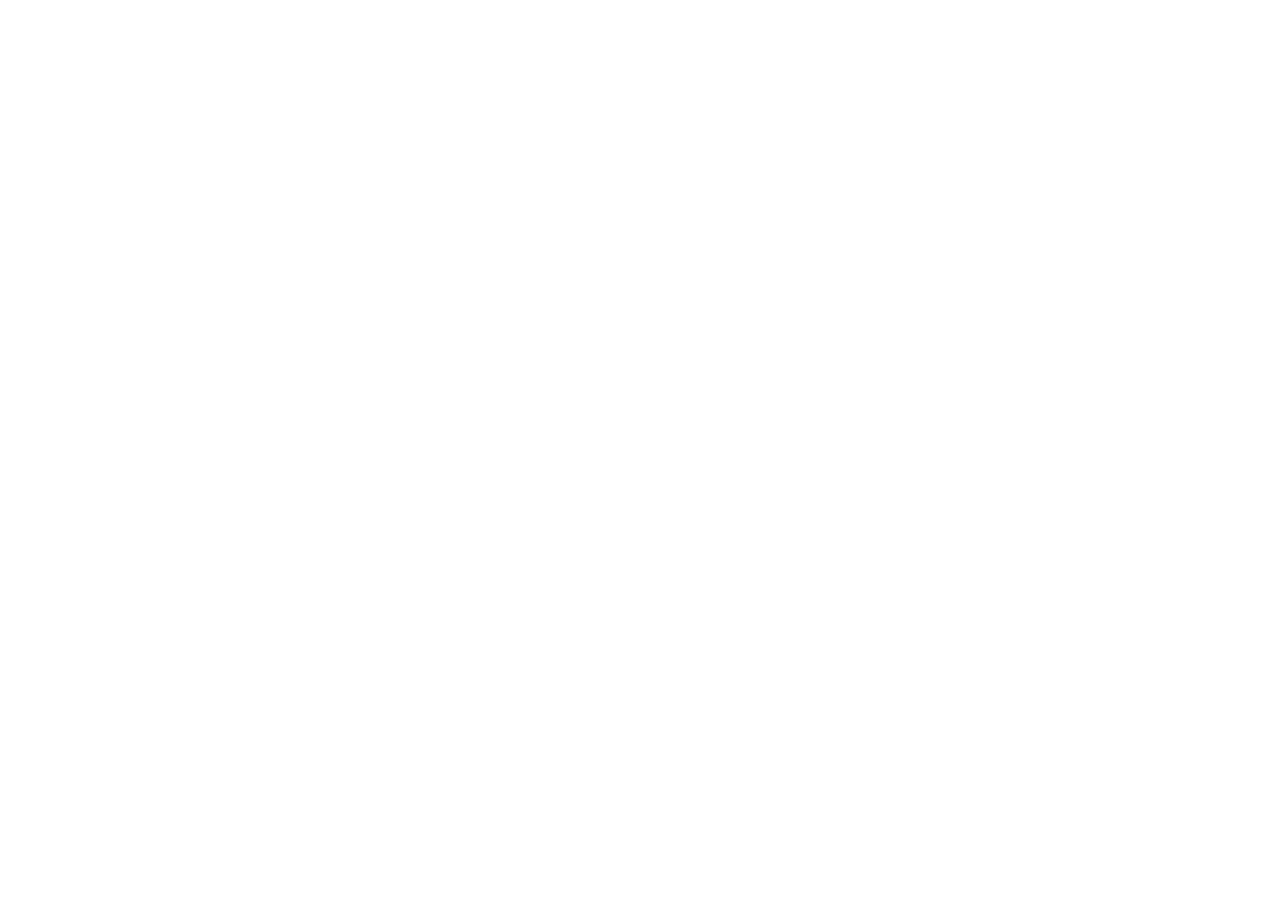
==== index.html @ 0e02d7b3 "primeiro commit do htema" ====
<!DOCTYPE html>
<html lang="en">
<head>
    <meta charset="UTF-8">
    <meta name="viewport" content="width=device-width, initial-scale=1.0">
    <title>FEEDBACK!</title>
    <script src="script.js" defer></script>
    <link rel="stylesheet" href="style.css">
</head>
<body>
    
</body>
</html>
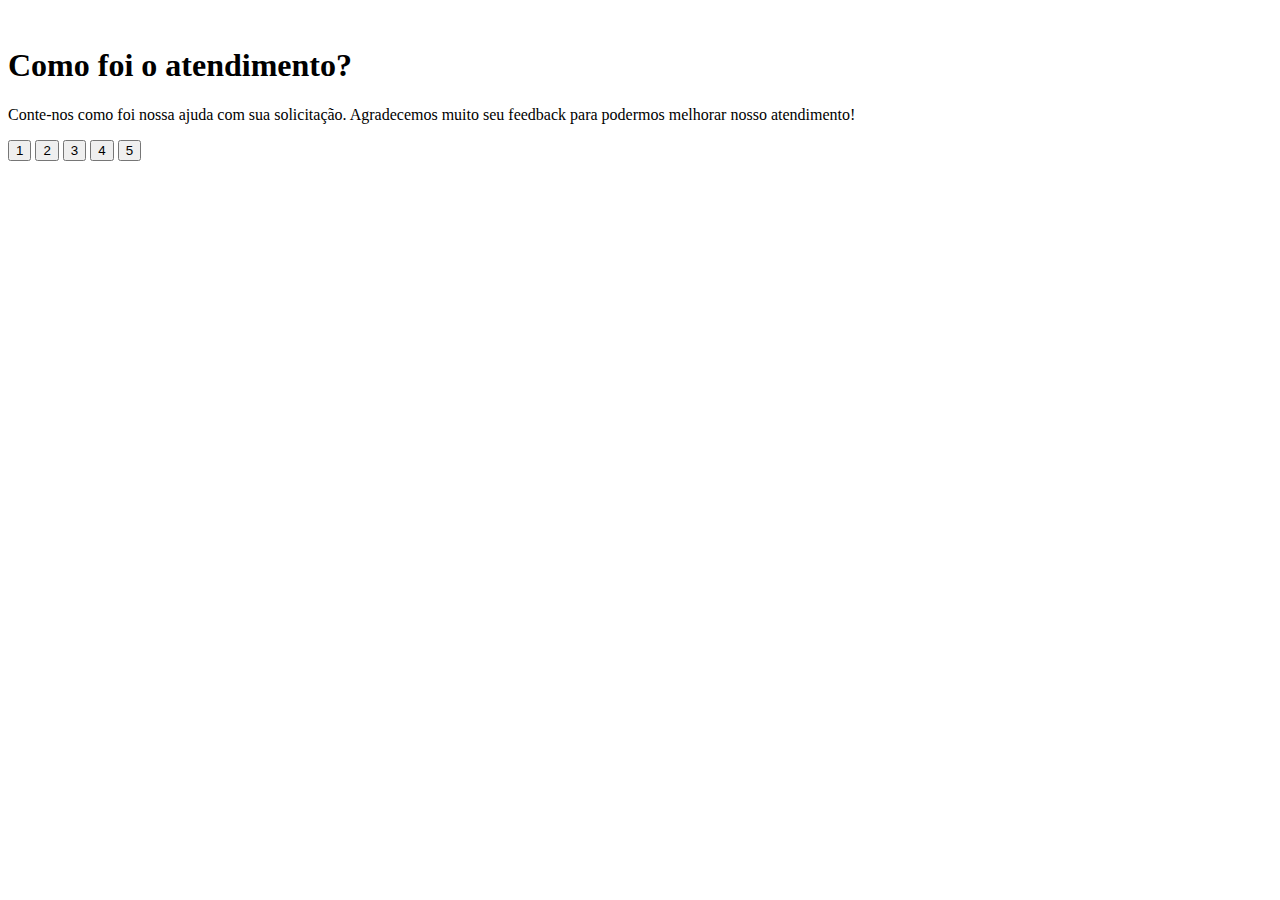
==== commit ad45d96f: "2°commit do html" ====
--- a/index.html
+++ b/index.html
@@ -8,6 +8,26 @@
     <link rel="stylesheet" href="style.css">
 </head>
 <body>
-    
+    <div class="card">
+        <div>
+            <img src="./images/icon-star.svg" alt="">
+        </div>
+
+        <h1>Como foi o atendimento?</h1>
+
+        <p>Conte-nos como foi nossa ajuda com sua solicitação. Agradecemos muito seu feedback para podermos melhorar nosso atendimento!</p>
+
+        <div>
+            <button>1</button>
+            
+            <button>2</button>
+            
+            <button>3</button>
+            
+            <button>4</button>
+            
+            <button>5</button>
+        </div>
+</div>
 </body>
 </html>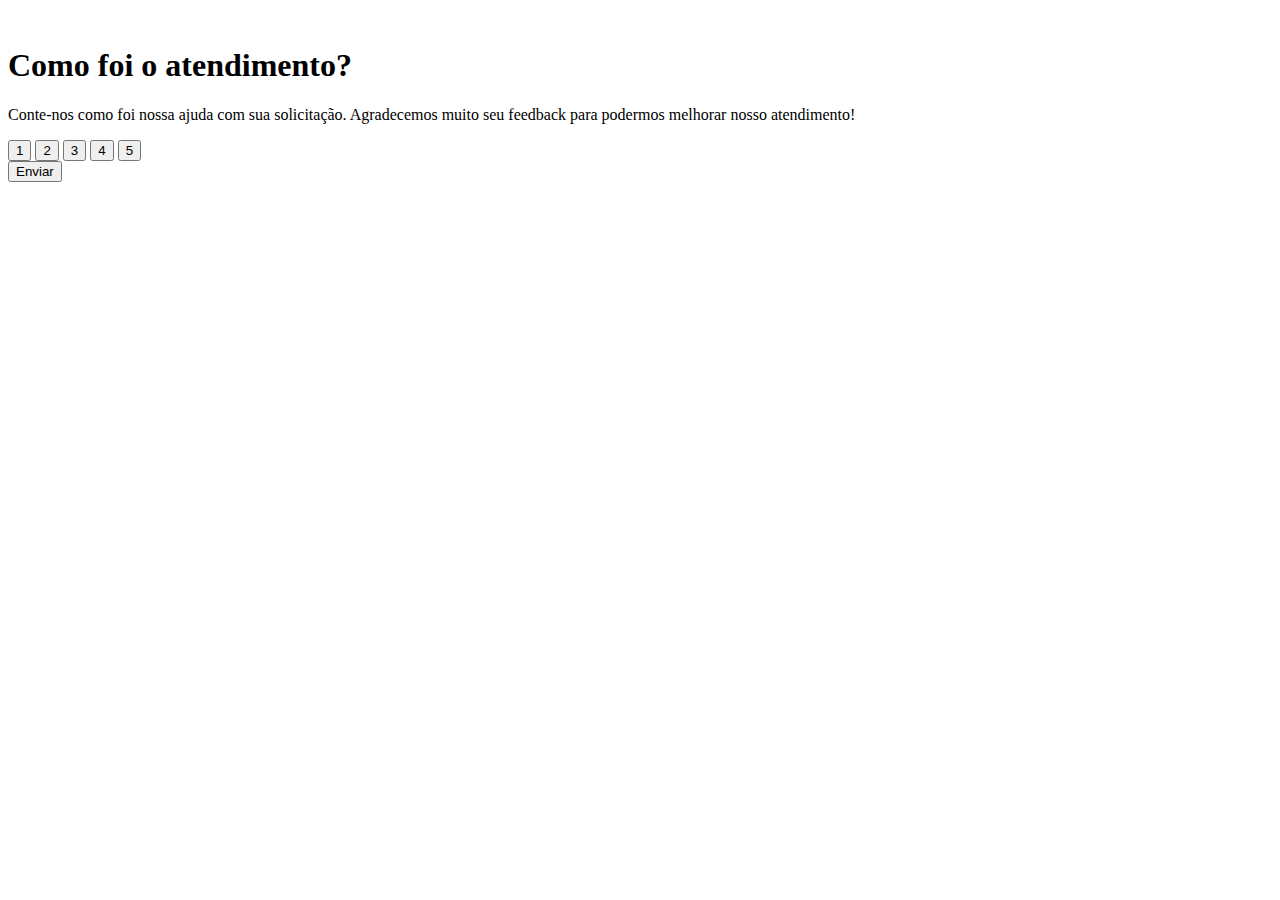
==== commit cccfd9dd: "terceirão commit do htma" ====
--- a/index.html
+++ b/index.html
@@ -9,7 +9,7 @@
 </head>
 <body>
     <div class="card">
-        <div>
+        <div class="estrela">
             <img src="./images/icon-star.svg" alt="">
         </div>
 
@@ -17,7 +17,7 @@
 
         <p>Conte-nos como foi nossa ajuda com sua solicitação. Agradecemos muito seu feedback para podermos melhorar nosso atendimento!</p>
 
-        <div>
+        <div class="notas">
             <button>1</button>
             
             <button>2</button>
@@ -28,6 +28,10 @@
             
             <button>5</button>
         </div>
-</div>
+
+        <button>Enviar</button>
+
+
+    </div>
 </body>
 </html>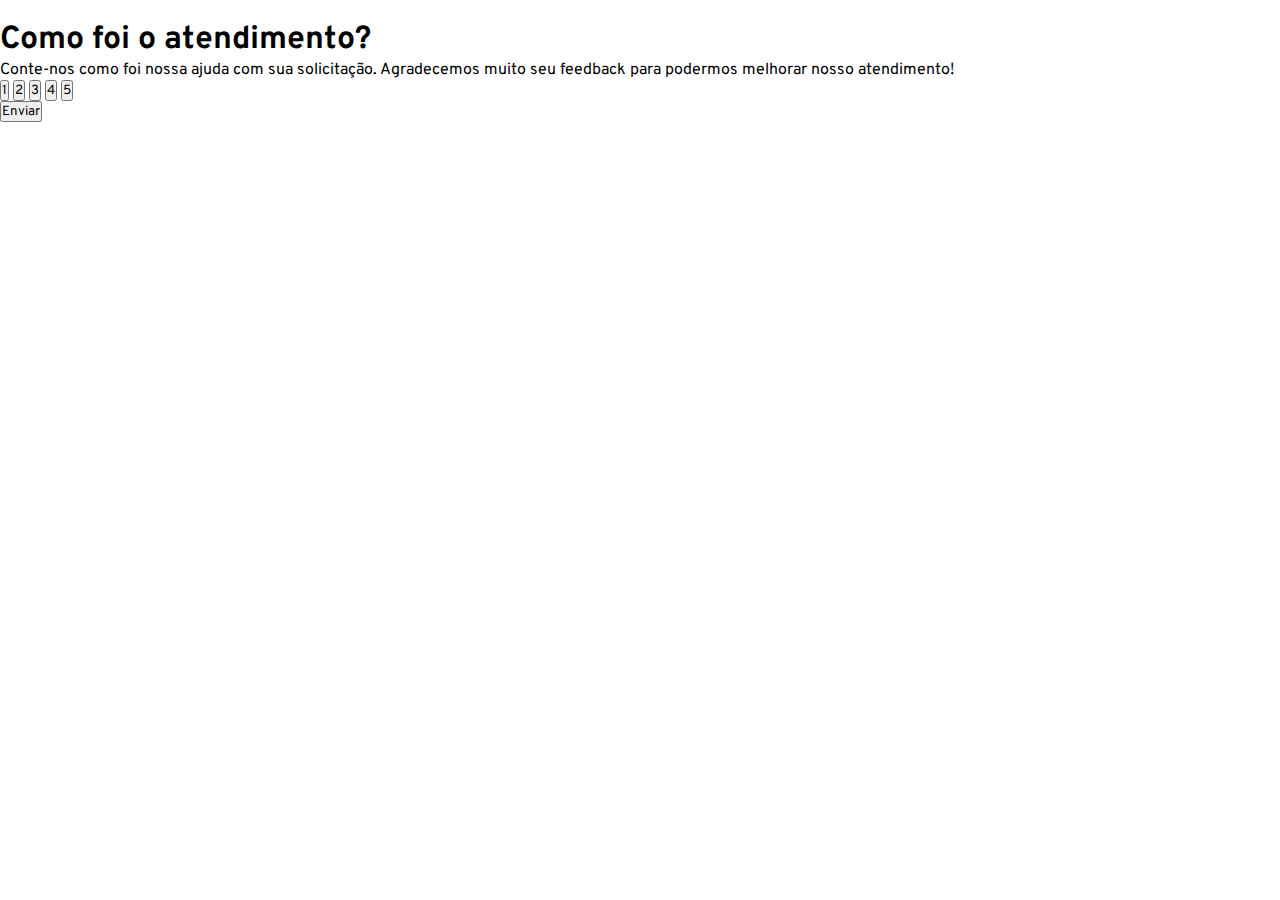
==== commit c9821214: "primeiro commit do css" ====
--- a/index.html
+++ b/index.html
@@ -6,6 +6,10 @@
     <title>FEEDBACK!</title>
     <script src="script.js" defer></script>
     <link rel="stylesheet" href="style.css">
+    <link rel="preconnect" href="https://fonts.googleapis.com">
+    <link rel="preconnect" href="https://fonts.gstatic.com" crossorigin>
+    <link href="https://fonts.googleapis.com/css2?family=Big+Shoulders+Display:wght@700&family=Lexend+Deca&family=Overpass:ital,wght@0,100..900;1,100..900&display=swap" rel="stylesheet">
+
 </head>
 <body>
     <div class="card">
--- a/style.css
+++ b/style.css
@@ -0,0 +1,6 @@
+* {
+    margin: 0;
+    padding: 0;
+    box-sizing: border-box;
+    font-family: "Overpass", sans-serif;
+}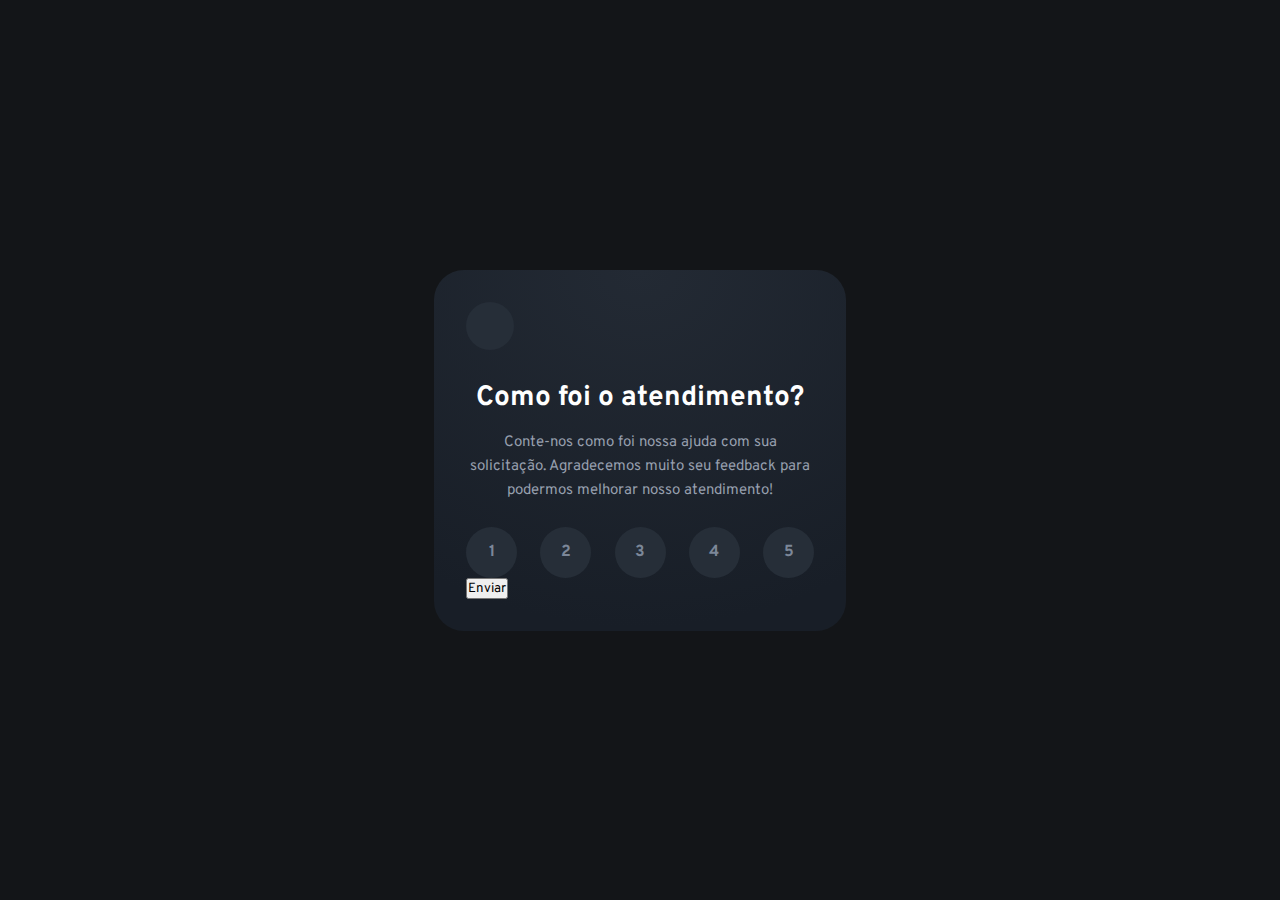
==== commit 27130011: "quinto commit do css" ====
--- a/index.html
+++ b/index.html
@@ -21,7 +21,7 @@
 
         <p>Conte-nos como foi nossa ajuda com sua solicitação. Agradecemos muito seu feedback para podermos melhorar nosso atendimento!</p>
 
-        <div class="notas">
+        <div class="botoes">
             <button>1</button>
             
             <button>2</button>
--- a/style.css
+++ b/style.css
@@ -3,4 +3,81 @@
     padding: 0;
     box-sizing: border-box;
     font-family: "Overpass", sans-serif;
+    -webkit-font-smoothing: antiliased;
+}
+
+:root {
+    --dark-blue: #262e38;
+    --light-gray: #969fad;
+    --medium-gray: #7c8798;
+    --orange: #fc7614;
+    --white: #fff;
+    --very-dark-blue: #131518;
+    --black-gradient: radial-gradient(98.96% 98.96% at 50% 0%, #232A34 0%, #181E27 100%);
+}
+
+body {
+    background-color: var(--very-dark-blue);
+    height: 100svh;
+    display: flex;
+    justify-content: center;
+    /* centro horizontal */
+    align-items: center;
+    /* centro vertical */
+}
+
+.card {
+    background: var(--black-gradient);
+    max-width: 412px;
+    padding: 32px;
+    border-radius: 30px;
+}
+
+.estrela {
+    background-color: var(--dark-blue);
+    width: 48px;
+    height: 48px;
+    margin-bottom: 30px;
+
+    display: flex;
+    justify-content: center;
+    align-items: center;
+
+    border-radius: 50%;
+}
+
+.card h1 {
+    text-align: center;
+    color: var(--white);
+    font-size: 28px;
+    margin-bottom: 15px;
+}
+
+.card p {
+    text-align: center;
+    color: var(--light-gray);
+    font-size: 15px;
+    line-height: 24px;
+    margin-bottom: 24px;
+}
+
+.botoes {
+    display: flex;
+    justify-content: space-between;
+}
+
+.botoes button {
+    width: 51px;
+    height: 51px;
+    font-size: 16px;
+    font-weight: 700;
+    line-height: 24px;
+    border-radius: 50%;
+    border: none;
+    color: var(--medium-gray);
+    background-color: var(--dark-blue);
+}
+
+.botoes button:hover {
+    
 }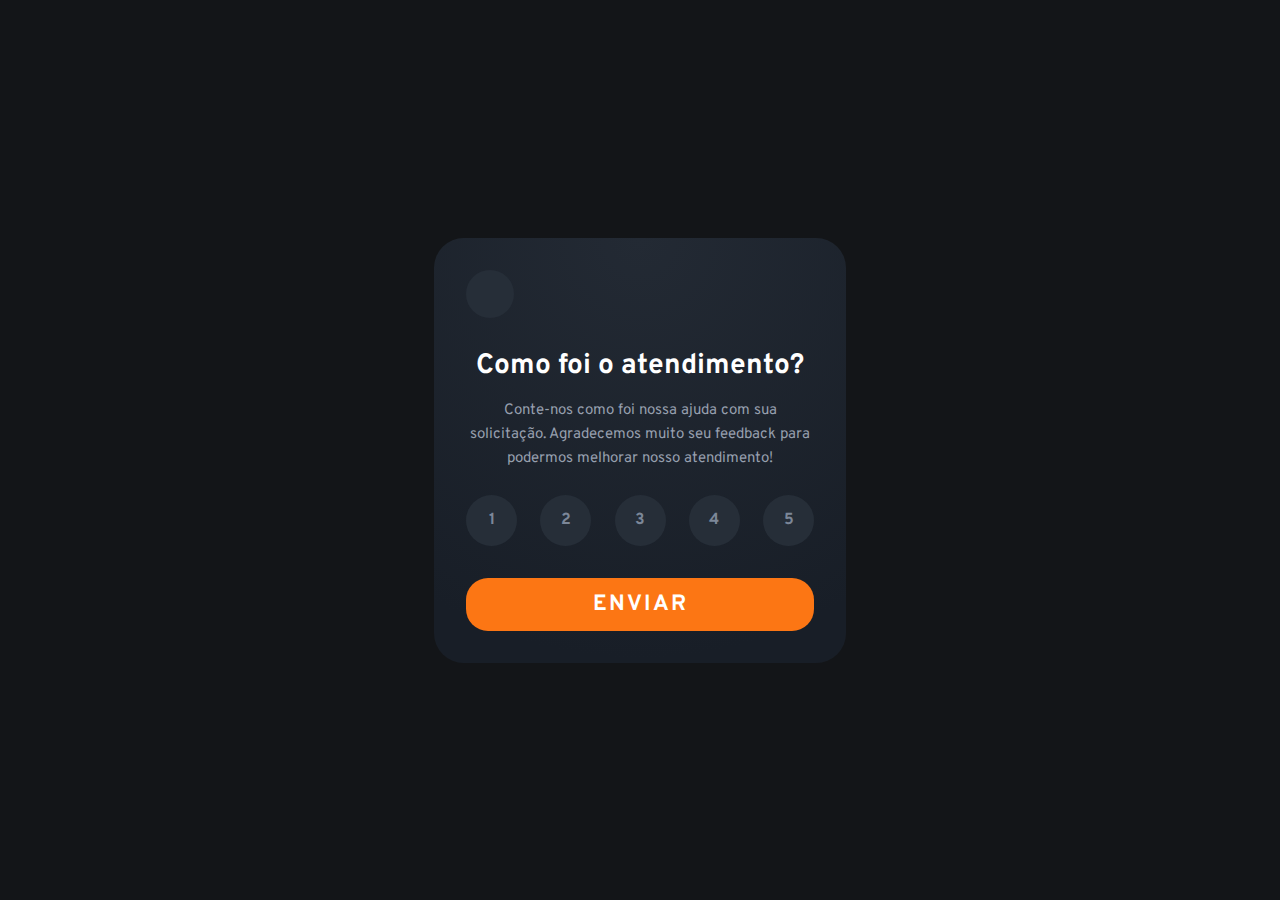
==== commit 6d4782a3: "quinto do h" ====
--- a/index.html
+++ b/index.html
@@ -33,9 +33,7 @@
             <button>5</button>
         </div>
 
-        <button>Enviar</button>
-
-
+        <a href="">Enviar</a>
     </div>
 </body>
 </html>--- a/style.css
+++ b/style.css
@@ -64,6 +64,7 @@
 .botoes {
     display: flex;
     justify-content: space-between;
+    margin-bottom: 32px;
 }
 
 .botoes button {
@@ -76,8 +77,41 @@
     border: none;
     color: var(--medium-gray);
     background-color: var(--dark-blue);
+
+    transition: all ease-in-out 0.1s;
 }
 
 .botoes button:hover {
-    
-}+    color: var(--white);
+    background-color: var(--orange);
+    cursor: pointer;
+}
+
+.botoes button:focus {
+    background-color: var(--light-gray);
+}
+
+.card > a {
+    display: block;
+    width: 100%;
+    padding: 13px;
+    background-color: var(--orange);
+    border: none;
+    border-radius: 22px;
+
+    font-size: 22px;
+    font-weight: 700;
+    text-transform: uppercase;
+    letter-spacing: 2px;
+    color: var(--white);
+    text-align: center;
+    text-decoration: none;
+    transition: all ease-in-out 0.1s;
+}
+
+.card > a:hover {
+    color: var(--orange);
+    background-color: var(--white);
+    cursor: pointer;
+}
+
